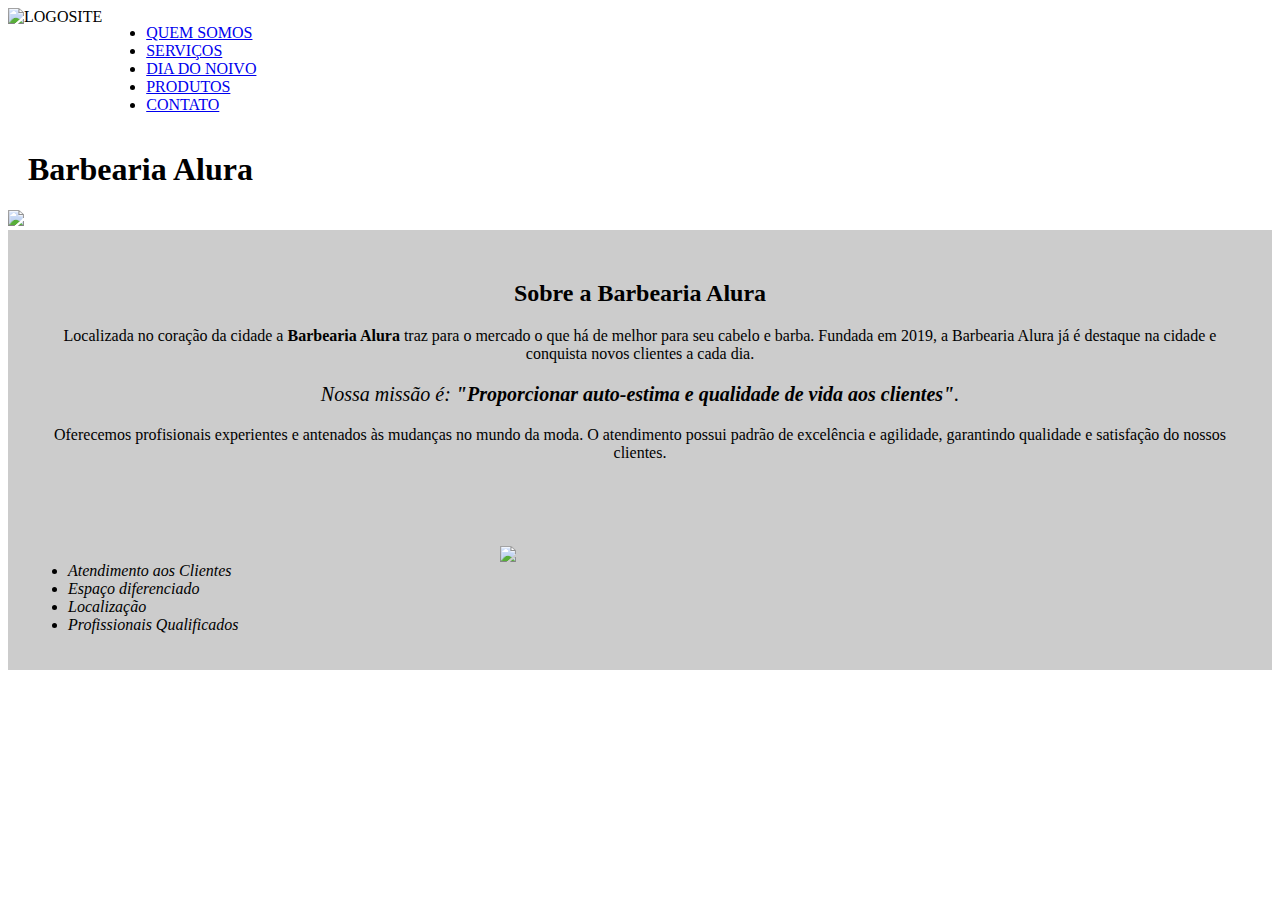
==== index.html @ fe2d1f60 "Add files via upload" ====
<!DOCTYPE html>
<html lang="pt-br">
    </head>
        <meta charset="UTF-8">
        <title>Barbearia Alura</title>
        <link rel="stylesheet" href="style/style.css">
    </head>

    <body>
        <header>
             <header class="cabecalho">
                <img class="cabecalho-imagem" src="" alt="LOGOSITE">
                <ul class="cabecalho-lista-item">
                    <li class="cabecalho-lista-item"><a href="#quemsomos">QUEM SOMOS</a></li>
                    <li class="cabecalho-lista-item"><a href="servico.html">SERVIÇOS</a></li>
                    <li class="cabecalho-lista-item"><a href="dianoivo.html">DIA DO NOIVO</a></li>
                    <li class="cabecalho-lista-item"><a href="produto.html">PRODUTOS</a></li>
                    <li class="cabecalho-lista-item"><a href="contato.html">CONTATO</a></li>
                </ul>
               <h1 class="titulo-principal"> Barbearia Alura</h1>
        </header>
        <img id="banner" src="banner.jpg">
        <div class="principal">
            <h2 class="titulo-centralizado">Sobre a Barbearia Alura</h2>

            <p>Localizada no coração da cidade a <strong>Barbearia Alura</strong>
               traz para o mercado o que há de melhor para seu cabelo e barba. Fundada em 2019,
               a Barbearia Alura já é destaque na cidade e conquista novos clientes a cada dia.</p>

            <p id="missao"><em> Nossa missão é: <strong>"Proporcionar auto-estima e qualidade de vida aos clientes"</strong>.</em></p>

            <p>Oferecemos profisionais experientes e antenados às mudanças no mundo da moda.
               O atendimento possui padrão de excelência e agilidade,
               garantindo qualidade e satisfação do nossos clientes.</p>
        </div>

        <div class="beneficios">
            <h3 class="titulo-centralizado"> </h3>

            <ul>
                <li class="itens">Atendimento aos Clientes</li>
                <li class="itens">Espaço diferenciado</li>
                <li class="itens">Localização</li>
                <li class="itens">Profissionais Qualificados</li>
            </ul>

            <img src="beneficios.jpg" class="imagembeneficios">
        </div>
    </body>
</html>
---- style/style.css ----
#banner {
    width: 100%;
}

.principal{
    background: #CCCCCC;
    padding: 30px;
}

.titulo-principal {
    padding-left: 20px;
}

.titulo-centralizado {
    text-align: center
}

p {
    text-align: center;
}

#missao {
    font-size: 20px;
}

em strong {
    color: #000000;
}

.itens {
    font-style: italic;
}

.beneficios {
    background: #CCCCCC;
    padding: 20px;
}

ul {
    display: inline-block;
    vertical-align: top;
    width: 20%;
    margin-right: 15%;
}

.imagembeneficios {
    width: 50%;
}
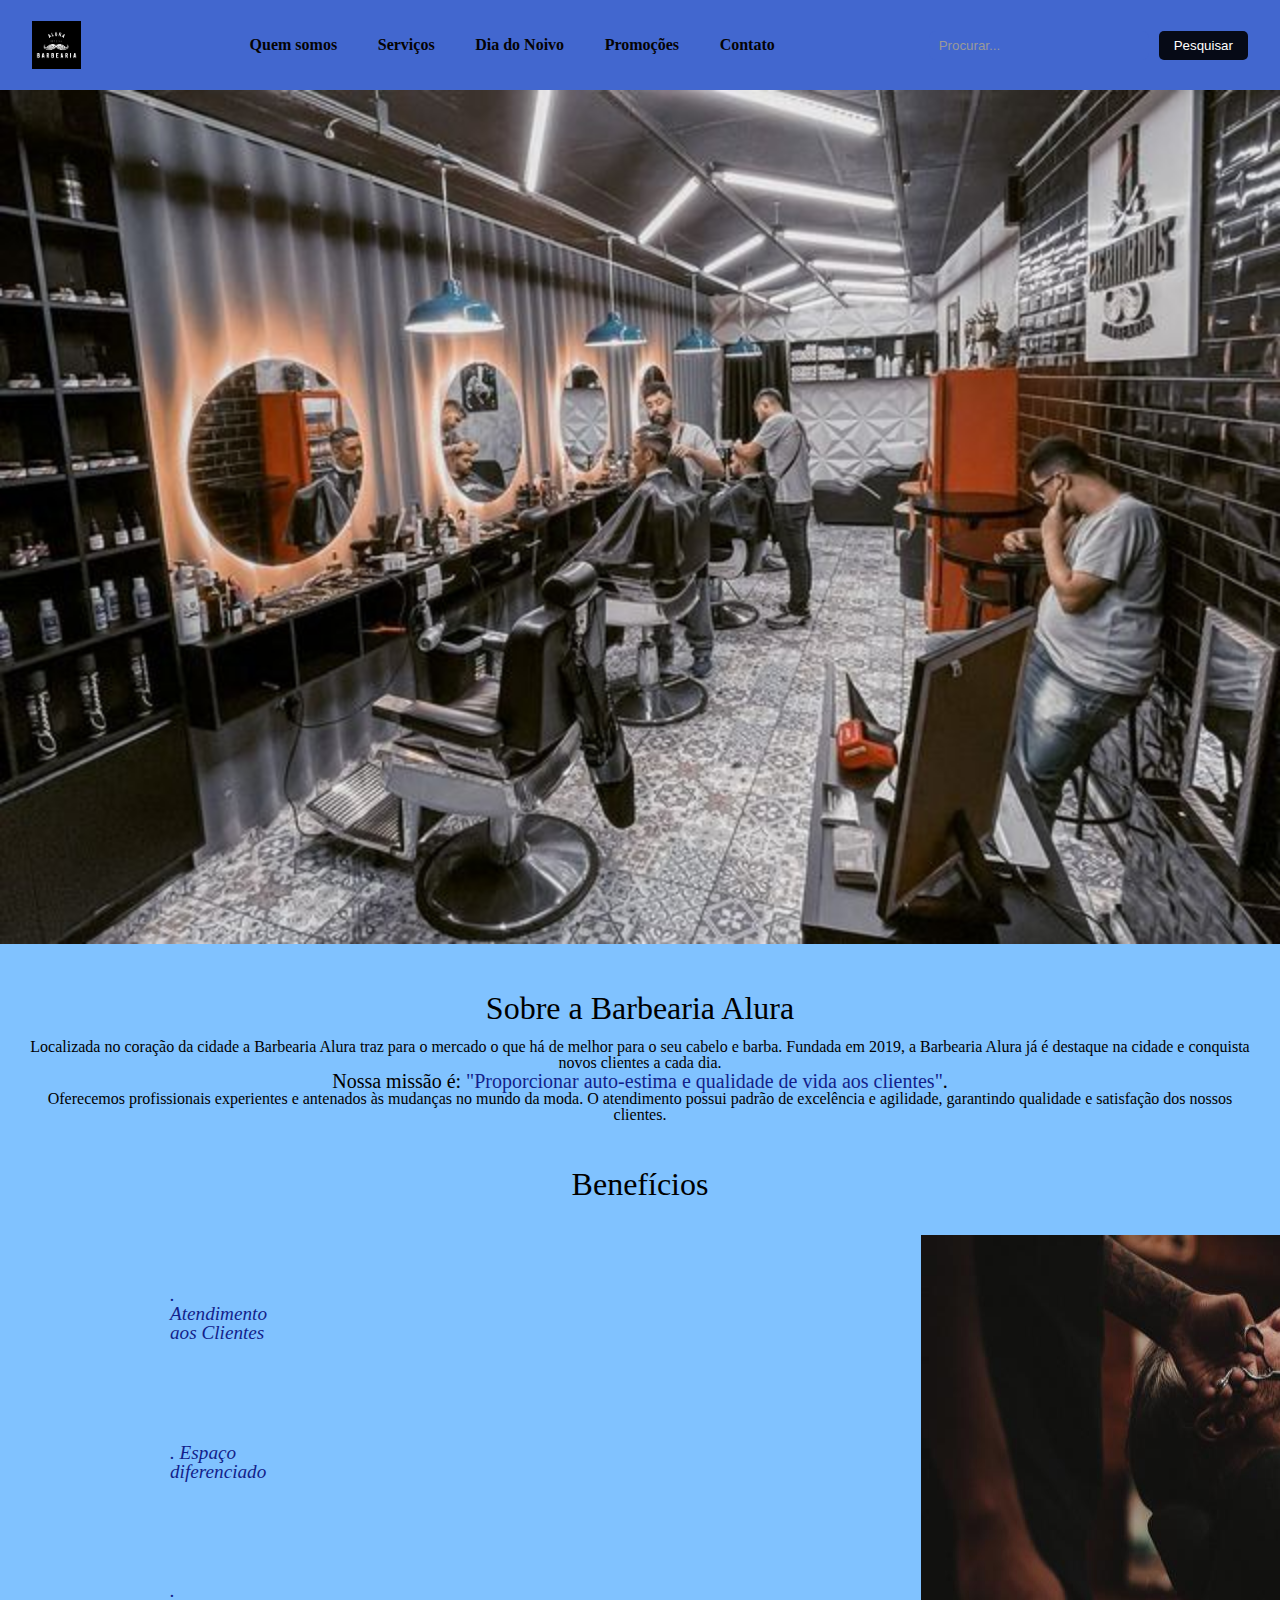
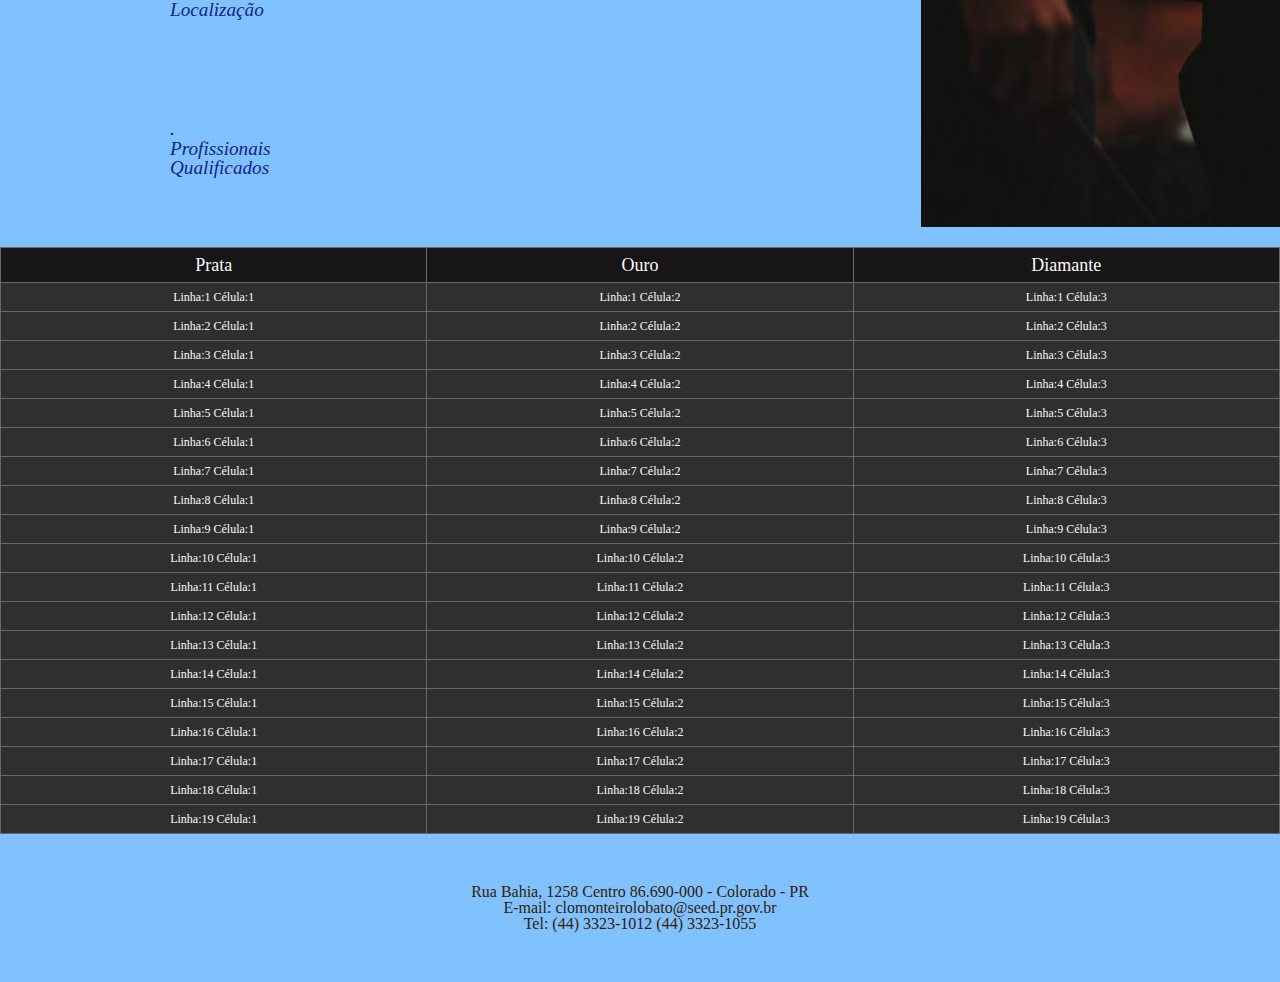
==== commit 0c07a68c: "Add files via upload" ====
--- a/index.html
+++ b/index.html
@@ -1,50 +1,150 @@
-<!DOCTYPE html>
-<html lang="pt-br">
-    </head>
-        <meta charset="UTF-8">
-        <title>Barbearia Alura</title>
-        <link rel="stylesheet" href="style/style.css">
-    </head>
-
-    <body>
-        <header>
-             <header class="cabecalho">
-                <img class="cabecalho-imagem" src="" alt="LOGOSITE">
-                <ul class="cabecalho-lista-item">
-                    <li class="cabecalho-lista-item"><a href="#quemsomos">QUEM SOMOS</a></li>
-                    <li class="cabecalho-lista-item"><a href="servico.html">SERVIÇOS</a></li>
-                    <li class="cabecalho-lista-item"><a href="dianoivo.html">DIA DO NOIVO</a></li>
-                    <li class="cabecalho-lista-item"><a href="produto.html">PRODUTOS</a></li>
-                    <li class="cabecalho-lista-item"><a href="contato.html">CONTATO</a></li>
-                </ul>
-               <h1 class="titulo-principal"> Barbearia Alura</h1>
-        </header>
-        <img id="banner" src="banner.jpg">
-        <div class="principal">
-            <h2 class="titulo-centralizado">Sobre a Barbearia Alura</h2>
-
-            <p>Localizada no coração da cidade a <strong>Barbearia Alura</strong>
-               traz para o mercado o que há de melhor para seu cabelo e barba. Fundada em 2019,
-               a Barbearia Alura já é destaque na cidade e conquista novos clientes a cada dia.</p>
-
-            <p id="missao"><em> Nossa missão é: <strong>"Proporcionar auto-estima e qualidade de vida aos clientes"</strong>.</em></p>
-
-            <p>Oferecemos profisionais experientes e antenados às mudanças no mundo da moda.
-               O atendimento possui padrão de excelência e agilidade,
-               garantindo qualidade e satisfação do nossos clientes.</p>
-        </div>
-
-        <div class="beneficios">
-            <h3 class="titulo-centralizado"> </h3>
-
-            <ul>
-                <li class="itens">Atendimento aos Clientes</li>
-                <li class="itens">Espaço diferenciado</li>
-                <li class="itens">Localização</li>
-                <li class="itens">Profissionais Qualificados</li>
-            </ul>
-
-            <img src="beneficios.jpg" class="imagembeneficios">
-        </div>
-    </body>
+<!DOCTYPE html>
+<html lang="pt-br">
+	<head>
+		<link rel="stylesheet" href="reset.css">
+		<meta charset="UTF-8">
+		<meta name="viewport" content="width=device-width, initial-scale=1.0">
+		<title>Barbearia Alura</title>
+		<link rel="stylesheet" href="style.css">
+	</head>
+
+	<body>
+			<div class="root">
+				<header>
+				  <div class="container-header">
+					
+						<img class="cabecalho-imagem" src="minha_logo.png" alt= "LOGOSITE"> 
+					
+					<nav>
+						<li>
+							<a href="#quem-somos" class="active">Quem somos</a>
+						</li>
+				
+						<li>
+							<a href="#servico" class="active">Serviços</a>
+						</li>
+				
+						<li>
+							<a href="#odia" class="active"> Dia do Noivo</a>
+						</li>
+
+						<li>
+							<a href="promocoes"class="active">Promoções</a>
+						</li>
+
+						<li>
+							<a href="#contato"class="active">Contato</a>
+						</li>
+					</nav>
+			  
+					<div class="search-container">
+					  <input placeholder="Procurar..." />
+					  <button>
+						Pesquisar
+					  </button>
+					</div>
+			  
+					<div class="mobile-menu">
+					  <img src="https://upload.wikimedia.org/wikipedia/commons/thumb/5/59/Hamburger_icon_white.svg/1024px-Hamburger_icon_white.svg.png" alt="close-icon" />
+					</div>
+				  </div>
+				</header>
+			 
+			
+		<section id ="quem-somos">
+				<img class="banner" src="barbearia.jpeg">
+				<div class="principal">
+					<h2 class="titulo-centralizado">Sobre a Barbearia Alura</h2>
+			
+					<p>Localizada no coração da cidade a <strong>Barbearia Alura</strong> traz para o mercado o que há de melhor para o seu cabelo e barba. Fundada em 2019, a Barbearia Alura já é destaque na cidade e conquista novos clientes a cada dia.</p>
+
+					<p id="missao"><em>Nossa missão é: <strong>"Proporcionar auto-estima e qualidade de vida aos clientes"</strong>.</em></p>
+
+					<p>Oferecemos profissionais experientes e antenados às mudanças no mundo da moda. O atendimento possui padrão de excelência e agilidade, garantindo qualidade e satisfação dos nossos clientes.</p>
+				</div>
+		</section>
+		<section id="servico">
+					<h3 class="titulo-centralizado">Benefícios</h3>
+					<div class="beneficios">
+					<ul>
+						<li class="itens">. Atendimento aos Clientes</li>
+						<li class="itens">. Espaço diferenciado</li>
+						<li class="itens">. Localização</li>
+						<li class="itens">. Profissionais Qualificados</li>
+					</ul>
+					<img src="beneficios.jpg" class="imagembeneficios">
+				</div>
+		</section>
+	</div>
+</section>
+<div id="odia">
+<!-- Javascript -->
+<script type="text/javascript">
+	window.onload=function(){
+	var tfrow = document.getElementById('tfhover').rows.length;
+	var tbRow=[];
+	for (var i=1;i<tfrow;i++) {
+		tbRow[i]=document.getElementById('tfhover').rows[i];
+		tbRow[i].onmouseover = function(){
+		  this.style.backgroundColor = '#171515';
+		};
+		tbRow[i].onmouseout = function() {
+		  this.style.backgroundColor = '#2f2f2f';
+		};
+	}
+};
+</script>
+
+<style type="text/css">
+table.tftable {font-size:12px;color:#fbfbfb;width:100%;border-width: 1px;border-color: #686767;border-collapse: collapse;}
+table.tftable th {font-size:12px;background-color:#171515;border-width: 1px;padding: 8px;border-style: solid;border-color: #686767;text-align:left;}
+table.tftable tr {background-color:#2f2f2f;}
+table.tftable td {font-size:12px;border-width: 1px;padding: 8px;border-style: solid;border-color: #686767;}
+table.tftable td {text-align: center;}
+table.tftable th {text-align: center;font-size: large;}
+
+
+</style>
+
+<table id="tfhover" class="tftable" border="1">
+<tr><th>Prata</th><th>Ouro</th><th>Diamante</th></tr>
+<tr><td>Linha:1 Célula:1</td><td>Linha:1 Célula:2</td><td>Linha:1 Célula:3</td></tr>
+<tr><td>Linha:2 Célula:1</td><td>Linha:2 Célula:2</td><td>Linha:2 Célula:3</td></tr>
+<tr><td>Linha:3 Célula:1</td><td>Linha:3 Célula:2</td><td>Linha:3 Célula:3</td></tr>
+<tr><td>Linha:4 Célula:1</td><td>Linha:4 Célula:2</td><td>Linha:4 Célula:3</td></tr>
+<tr><td>Linha:5 Célula:1</td><td>Linha:5 Célula:2</td><td>Linha:5 Célula:3</td></tr>
+<tr><td>Linha:6 Célula:1</td><td>Linha:6 Célula:2</td><td>Linha:6 Célula:3</td></tr>
+<tr><td>Linha:7 Célula:1</td><td>Linha:7 Célula:2</td><td>Linha:7 Célula:3</td></tr>
+<tr><td>Linha:8 Célula:1</td><td>Linha:8 Célula:2</td><td>Linha:8 Célula:3</td></tr>
+<tr><td>Linha:9 Célula:1</td><td>Linha:9 Célula:2</td><td>Linha:9 Célula:3</td></tr>
+<tr><td>Linha:10 Célula:1</td><td>Linha:10 Célula:2</td><td>Linha:10 Célula:3</td></tr>
+<tr><td>Linha:11 Célula:1</td><td>Linha:11 Célula:2</td><td>Linha:11 Célula:3</td></tr>
+<tr><td>Linha:12 Célula:1</td><td>Linha:12 Célula:2</td><td>Linha:12 Célula:3</td></tr>
+<tr><td>Linha:13 Célula:1</td><td>Linha:13 Célula:2</td><td>Linha:13 Célula:3</td></tr>
+<tr><td>Linha:14 Célula:1</td><td>Linha:14 Célula:2</td><td>Linha:14 Célula:3</td></tr>
+<tr><td>Linha:15 Célula:1</td><td>Linha:15 Célula:2</td><td>Linha:15 Célula:3</td></tr>
+<tr><td>Linha:16 Célula:1</td><td>Linha:16 Célula:2</td><td>Linha:16 Célula:3</td></tr>
+<tr><td>Linha:17 Célula:1</td><td>Linha:17 Célula:2</td><td>Linha:17 Célula:3</td></tr>
+<tr><td>Linha:18 Célula:1</td><td>Linha:18 Célula:2</td><td>Linha:18 Célula:3</td></tr>
+<tr><td>Linha:19 Célula:1</td><td>Linha:19 Célula:2</td><td>Linha:19 Célula:3</td></tr>
+</table>
+</div>
+
+<section id ="promocoes">
+	<div class="">
+
+	</div>
+</section>
+
+<section id ="contato">
+
+
+		<footer class="rodape">
+		<h4> <p>Rua Bahia, 1258 Centro  86.690-000 - Colorado - PR</p>
+			<p>E-mail: clomonteirolobato@seed.pr.gov.br</p>
+			<p>Tel: (44) 3323-1012    (44) 3323-1055 </p>
+			</h4>
+		</footer>
+		</body>
+	</body>
 </html>--- a/style.css
+++ b/style.css
@@ -0,0 +1,182 @@
+*{
+    margin: 0;
+    padding: 0;
+}
+
+* {
+    padding: 0;
+    margin: 0;
+    font-family: "Inter", sans-serif;
+  }
+  
+  .cabecalho-imagem{
+    width: 4%;
+    display: flex;
+    align-items: center;
+  }   
+  header {
+    display: flex;
+    width: 100%;
+    height: 90px;
+    background: #4267cf;
+  }
+  
+  header .container-header {
+    display: flex;
+    align-items: center;
+    justify-content: space-between;
+    text-decoration: none;
+    width: 100%;
+    height: 100%;
+  
+    padding: 0 2em;
+  }
+  
+  header .container-header nav {
+    display: flex;
+    list-style-type: none;
+  }
+  
+  header .container-header nav li a {
+    font-weight: 400;
+    color: #050303;
+    text-decoration: none;
+    margin-left: 15px;
+    padding: 0.8rem;
+  }
+
+  header .container-header nav li a.active:hover {
+
+    color: #d45806;
+            background-color: #fff; 
+            transition: 0.5s;
+            opacity: 0.5;
+    }
+  
+  header .container-header nav li a.active {
+    font-weight: 600;
+    text-decoration: none;
+    margin-left: 15px;
+  }
+  
+  
+  header .container-header .search-container input {
+    background: #4267cf;
+    border: 0;
+    padding: 7px 10px;
+    border-radius: 7px;
+    width: 200px;
+    outline: 0;
+    color: #fff;
+  }
+  
+  header .container-header .search-container input::placeholder {
+    color: #999;
+  }
+  
+  header .container-header .search-container {
+    display: flex;
+  }
+  
+  header .container-header .search-container button {
+    background: #060a16;
+    color: #fff;
+    border: 0;
+    border-radius: 5px;
+    padding: 7px 15px;
+    margin-left: 10px;
+    cursor: pointer;
+    outline: 0;
+  }
+  
+  header .container-header .mobile-menu {
+    display: none;
+  }
+  
+  header .container-header .mobile-menu img {
+    width: 30px;
+    height: 30px;
+    cursor: pointer;
+  }
+  
+  @media (max-width: 768px) {
+    header .container-header .search-container {
+      display: none;
+    }
+    
+    header .container-header nav {
+      display: none;
+    }
+    
+     header .container-header .mobile-menu {
+      display: block;
+    }
+  }
+  
+
+.banner{
+	width: 100%;
+}
+
+.principal{
+	background:#80c2ff ;
+	padding: 30px;
+}
+
+.titulo-principal {
+	padding-left: 20px;
+}
+
+.titulo-centralizado {
+	text-align: center;
+  font-size: xx-large;
+  padding: 15px;
+}
+
+p {
+	text-align: center;
+}
+
+#missao {
+	font-size: 20px;
+}
+
+em strong {
+	color:#131f8b;
+}
+
+.itens {
+	font-style: italic;
+  font-size: larger;
+  text-align: left;
+  margin-left: 100px;
+  padding: 50px;
+}
+
+.beneficios {
+	background: #FFFFFF;
+	padding: 20px;
+  background-color:#80c2ff ;
+  display: flex;
+  text-align: center;
+  color: #131f8b;
+}
+
+ul {
+	display: list-item;
+}
+
+.imagembeneficios {
+	padding-left: 600px;
+
+}
+.rodape{
+  background-color: #80c2ff;
+  color: #351b03;
+  text-align:center;
+  padding: 50px 0;
+}
+
+body{
+  background-color:#80c2ff ;
+}
